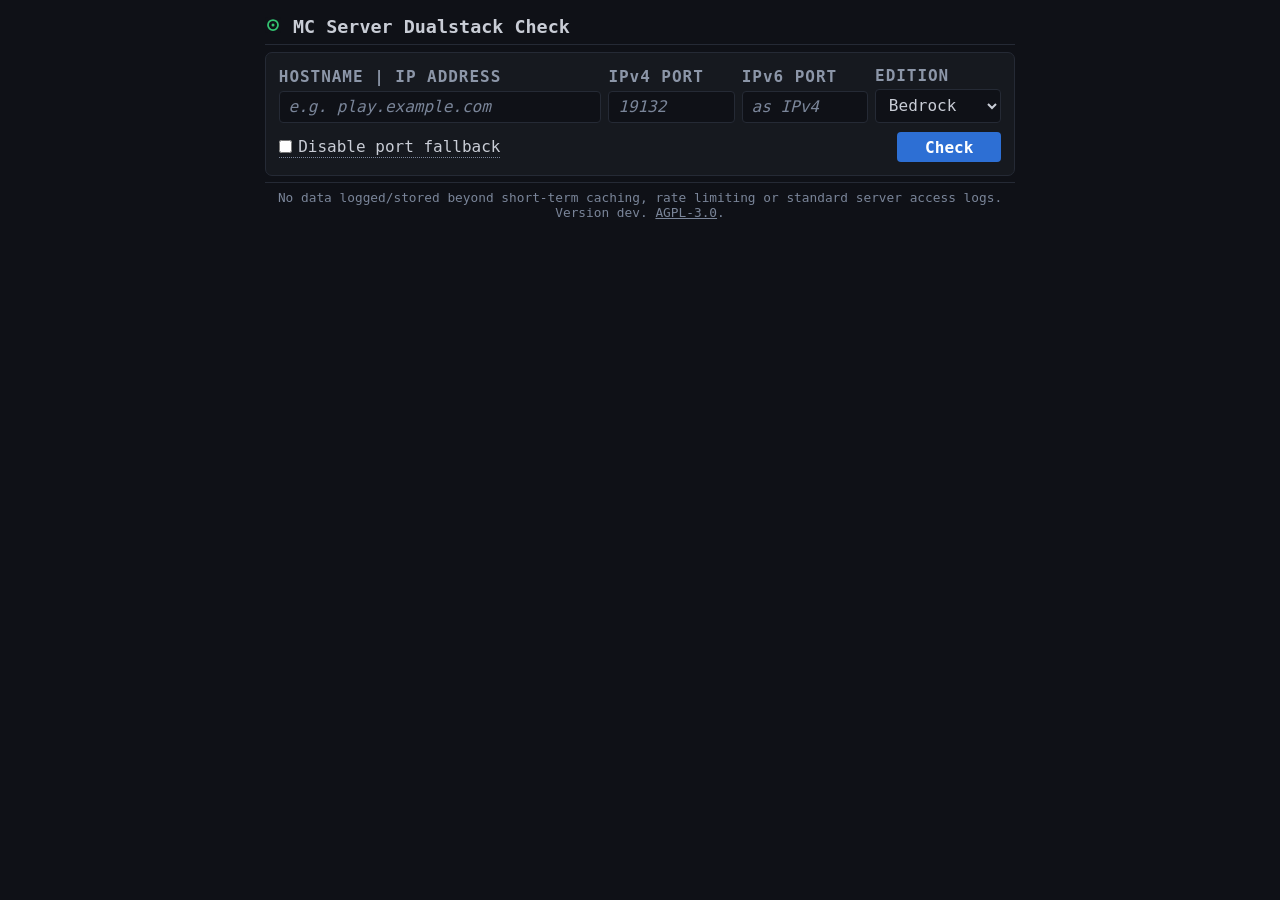
==== frontend/index.html @ 3c57828c "Docs and comments match the code; IPv4-mapped ip answers 400 The API doc has a neutral example serve" ====
<!DOCTYPE html>
<html lang="en">
<head>
    <meta charset="utf-8">
    <meta name="viewport" content="width=device-width, initial-scale=1">
    <title>Minecraft Server Dualstack Checker - IPv4 &amp; IPv6 Status</title>
    <meta name="description" content="Check the online status of any Minecraft server over both IPv4 and IPv6. Supports Bedrock and Java editions with automatic port fallback.">
    <meta name="keywords" content="Minecraft server status, Minecraft dualstack server checker, IPv4 IPv6 dual stack, Bedrock server status, Java server status, MC server ping, Minecraft online checker">
    <link rel="stylesheet" href="mc_dualstack_check.css">
    <link rel="icon" type="image/svg+xml" href="favicon.svg">
    <link rel="apple-touch-icon" href="apple-touch-icon.png">
    <script src="mc_dualstack_check.js" defer></script>
</head>
<body><main>
<div class="page">

    <header class="header">
        <img src="favicon.svg" width="16" height="16" alt="" aria-hidden="true">
        <h1 class="text-title">MC Server Dualstack Check</h1>
    </header>

    <div class="card">
        <div class="card-body">
            <form class="form" method="get" id="mcform" autocomplete="on">
                <div class="form-row">
                    <div class="field field-wide">
                        <label class="text-label text-strong" for="f-host">HOSTNAME | IP ADDRESS</label>
                        <input name="host" id="f-host" placeholder="e.g. play.example.com" autocapitalize="none" autocorrect="off" spellcheck="false">
                    </div>
                    <div class="field">
                        <label class="text-label text-strong" for="f-port4">IPv4 PORT</label>
                        <input name="port4" id="f-port4" placeholder="19132" inputmode="numeric">
                    </div>
                    <div class="field">
                        <label class="text-label text-strong" for="f-port6">IPv6 PORT</label>
                        <input name="port6" id="f-port6" placeholder="as IPv4" inputmode="numeric">
                    </div>
                    <div class="field">
                        <label class="text-label text-strong" for="f-edition">EDITION</label>
                        <select name="edition" id="f-edition">
                            <option value="bedrock" selected>Bedrock</option>
                            <option value="java">Java</option>
                        </select>
                    </div>
                </div>
                <div class="form-actions">
                    <label class="check-label" title="If enabled, skips automatic retry on fallback ports.">
                        <input type="checkbox" id="f-nofallback" name="nofallback" value="1">
                        Disable port fallback
                    </label>
                    <button class="text-strong" type="submit" id="f-submit">Check</button>
                </div>
            </form>
        </div>
    </div>

    <div class="notice-warn" id="notice-backend" role="status" hidden></div>
    <div class="notice-error" id="notice" role="alert" hidden></div>

    <div class="checking-indicator text-muted" id="checking-indicator" hidden>
        <span class="checking-spinner"></span>
        <span class="checking-label">Checking&hellip;</span>
    </div>

</div><!-- /.page -->

<div class="page" id="results" hidden>
    <div class="query-time text-muted" id="query-time">
        <span id="time-ago"></span>
    </div>
    <div class="ip-grid" id="ip-grid"></div>
    <div class="card debug-card" id="debug-card" hidden>
        <div class="card-head text-label text-caps text-strong">Failure log</div>
        <div class="debug-log text-muted" id="debug-log"></div>
    </div>
</div><!-- /results -->

<footer class="site-footer text-tiny text-muted">
    No data logged/stored beyond short-term caching, rate limiting or standard server access logs.<br>
    Version <span id="version">dev</span>. <a href="https://github.com/poeggi/mc_dualstack_checker">AGPL-3.0</a>.
</footer>
</main>
</body>
</html>
---- frontend/mc_dualstack_check.css ----
/*
 * Structure:
 *   1. Tokens      colours, type scale, spacing, shapes. Adjust the look here.
 *   2. Base        element defaults. Everything inherits the mono body font.
 *   3. Text roles  .text-* classes, the only place for font size, weight,
 *                  case and text colour. Markup combines them with components.
 *   4. Components  layout, spacing, borders, backgrounds and state colours.
 *   5. Small screens: token overrides and the one-column grid.
 */

/* == 1. Tokens ================================================== */
:root {
    --bg:        #0f1117;
    --surface:   #16191f;
    --surface2:  #1c2028;
    --border:    #252a35;
    --text:      #c9cdd6;
    --muted:     #7a8599;
    --label:     #8c96a8;
    --green:     #34c472;
    --green-bg:  #0d2118;
    --red:       #f05050;
    --red-bg:    #200f0f;
    --amber:     #e8a825;
    --amber-bg:  #221a06;
    --blue:      #4c8ef7;
    --button:    #2d6fd4;

    --mono: ui-monospace, 'Cascadia Code', 'Fira Mono', 'Consolas', monospace;
    --text-xs: .8rem;
    --text-sm: .875rem;
    --text-md: 1rem;
    --text-lg: 1.15rem;
    --leading: 1.2;
    --leading-log: 1.65;
    --tracking: .06em;

    --gap:      .4rem;
    --pad-y:    .4rem;
    --pad-x:    .8rem;
    --pad-card: .8rem;

    --radius:         7px;
    --radius-control: 4px;
    --radius-badge:   3px;
    --page-width:   750px;
}

/* == 2. Base ==================================================== */
*, *::before, *::after { box-sizing: border-box; margin: 0; padding: 0; }
[hidden] { display: none !important; }

/* iOS enlarges long text blocks in landscape unless told not to. */
html { -webkit-text-size-adjust: 100%; text-size-adjust: 100%; }

body {
    font-family: var(--mono);
    font-size: var(--text-md);
    line-height: var(--leading);
    background: var(--bg);
    color: var(--text);
    min-height: 100vh;
    padding: 1rem var(--gap);
}
input, select, button { font: inherit; }
a { color: inherit; }
::placeholder { color: var(--muted); font-style: italic; opacity: 1; }

/* == 3. Text roles ============================================== */
.text-title  { font-size: var(--text-lg); font-weight: 600; }
.text-label  { letter-spacing: var(--tracking); color: var(--label); }
.text-caps   { text-transform: uppercase; }
.text-strong { font-weight: 600; }
.text-small  { font-size: var(--text-sm); }
.text-tiny   { font-size: var(--text-xs); }
.text-muted  { color: var(--muted); }
.text-dim    { color: var(--muted); font-style: italic; }

/* == 4. Components ============================================== */

/* Page columns */
.page {
    max-width: var(--page-width);
    margin: 0 auto;
    display: flex;
    flex-direction: column;
    gap: var(--gap);
}
.header {
    display: flex;
    align-items: baseline;
    gap: .75rem;
    padding-bottom: var(--gap);
    border-bottom: 1px solid var(--border);
}
.site-footer {
    max-width: var(--page-width);
    margin: var(--gap) auto 0;
    padding: var(--gap) var(--pad-x) 0;
    border-top: 1px solid var(--border);
    text-align: center;
}

/* Cards */
.card {
    background: var(--surface);
    border: 1px solid var(--border);
    border-radius: var(--radius);
    overflow: hidden;
}
.card-head {
    padding: var(--pad-y) var(--pad-x);
    border-bottom: 1px solid var(--border);
}
.card-body { padding: var(--pad-card); }

/* Form: the host field takes the free width, the others stay compact. */
.form { display: flex; flex-direction: column; gap: .6rem; }
.form-row,
.form-actions {
    display: flex;
    flex-wrap: wrap;
    gap: .45rem;
}
.form-row     { align-items: flex-end; }
.form-actions { align-items: center; justify-content: space-between; }
.field {
    display: flex;
    flex-direction: column;
    gap: .28rem;
    flex: 1 1 6.5rem;
    min-width: 0;
}
.field-wide { flex: 3 1 16rem; }

input, select {
    width: 100%;
    background: var(--bg);
    border: 1px solid var(--border);
    border-radius: var(--radius-control);
    color: var(--text);
    padding: .32rem .55rem;
    outline: none;
}
input:focus, select:focus { border-color: var(--blue); }
input.input-error { border-color: var(--red); background: var(--red-bg); }

.check-label {
    display: flex;
    align-items: center;
    gap: .4rem;
    white-space: nowrap;
    cursor: help;
    border-bottom: 1px dotted var(--muted);
    padding-bottom: 1px;
}
.check-label input { width: auto; accent-color: var(--blue); cursor: pointer; }
.check-label input:focus-visible { outline: 2px solid var(--blue); outline-offset: 2px; }

button {
    background: var(--button);
    color: #fff;
    border: none;
    border-radius: var(--radius-control);
    padding: .34rem 1rem;
    min-width: 6.5rem;
    cursor: pointer;
}
button:hover { opacity: .88; }

/* Button while a check runs: dimmed, with a spinner that fades out. */
button:active,
button.btn-active {
    opacity: .45;
    cursor: not-allowed;
}
button.btn-active {
    position: relative;
    padding-right: 2.2rem;
}
button.btn-active::after {
    content: "";
    position: absolute;
    right: .6rem;
    top: 50%;
    width: .85rem;
    height: .85rem;
    border: 2px solid rgba(255, 255, 255, .3);
    border-top-color: #fff;
    border-radius: 50%;
    transform: translateY(-50%);
    animation: btn-spin .7s linear infinite, btn-fade 10s forwards;
}
@keyframes btn-spin { to { transform: translateY(-50%) rotate(360deg); } }
@keyframes btn-fade { 90% { opacity: 1; } 100% { opacity: 0; } }

/* Notices */
.notice-error,
.notice-warn {
    border: 1px solid;
    border-radius: var(--radius);
    padding: .6rem 1rem;
}
.notice-error { color: var(--red);   background: var(--red-bg);   border-color: var(--red); }
.notice-warn  { color: var(--amber); background: var(--amber-bg); border-color: var(--amber); }

/* Checking indicator */
.checking-indicator {
    display: flex;
    align-items: center;
    justify-content: center;
    gap: .6rem;
    padding: 1.2rem 0;
}
.checking-spinner {
    width: .9rem;
    height: .9rem;
    flex-shrink: 0;
    border: 2px solid var(--border);
    border-top-color: var(--blue);
    border-radius: 50%;
    animation: spin .7s linear infinite;
}
@keyframes spin { to { transform: rotate(360deg); } }

/* Results */
.query-time { text-align: center; padding-top: var(--gap); }
.ip-grid {
    display: grid;
    grid-template-columns: 1fr 1fr;
    gap: var(--gap);
}

/* IP card: .card plus a state (online, offline, unknown) */
.ip-card.online  { border-color: var(--green); }
.ip-card.offline { border-color: var(--red); }
.ip-card.unknown { opacity: .55; }
.ip-card-head {
    display: flex;
    justify-content: space-between;
    align-items: center;
    gap: .5rem;
    padding: var(--pad-y) var(--pad-x);
    border-bottom: 1px solid var(--border);
}
.ip-card.online  .ip-card-head { background: var(--green-bg); color: var(--green); }
.ip-card.offline .ip-card-head { background: var(--red-bg);   color: var(--red); }
.ip-card.unknown .ip-card-head { background: var(--surface2); color: var(--muted); }

.badge-group { display: flex; align-items: center; gap: .3rem; }
.badge {
    padding: .12rem .45rem;
    border: 1px solid transparent;
    border-radius: var(--radius-badge);
    white-space: nowrap;
    flex-shrink: 0;
}
.badge.online   { background: var(--green);    color: #071a0f; }
.badge.offline  { background: var(--red);      color: #1a0707; }
.badge.unknown  { background: var(--border);   color: var(--muted); }
.badge.fallback,
.badge.cache    { background: var(--amber-bg); color: var(--amber); border-color: var(--amber); }
.badge.live     { background: var(--surface2); color: var(--blue);  border-color: var(--blue); }

.ip-resolved,
.ip-row {
    padding: var(--pad-y) var(--pad-x);
    border-bottom: 1px solid var(--border);
    overflow-wrap: anywhere;
}
.ip-row { display: flex; align-items: baseline; gap: .75rem; }
.ip-row:last-child { border-bottom: none; }
.ip-row-key { min-width: 10ch; flex-shrink: 0; white-space: nowrap; overflow-wrap: normal; }

.port-used   { color: var(--green); }
.port-struck { color: var(--red); text-decoration: line-through; }

/* Extra rows, opened by a hidden checkbox */
.card-extra-toggle,
.ip-rows-extra,
.toggle-less { display: none; }
.card-extra-toggle:checked ~ .ip-rows-extra             { display: block; }
.card-extra-toggle:checked ~ .ip-row-toggle .toggle-more { display: none; }
.card-extra-toggle:checked ~ .ip-row-toggle .toggle-less { display: inline; }
.ip-row-toggle {
    cursor: pointer;
    user-select: none;
    border-top: 1px dashed var(--border);
}
.ip-row-toggle:hover .toggle-label { color: var(--blue); }

/* Failure log */
.debug-card { border-color: var(--amber); }
.debug-card .card-head { color: var(--amber); background: var(--amber-bg); }
.debug-log {
    padding: var(--pad-y) var(--pad-x);
    line-height: var(--leading-log);
    overflow-wrap: anywhere;
}
.debug-log .d-ok   { color: var(--green); }
.debug-log .d-err  { color: var(--red); }
.debug-log .d-warn { color: var(--amber); }

/* == 5. Small screens =========================================== */
@media (max-width: 640px) {
    .ip-grid { grid-template-columns: 1fr; }
}
@media (max-width: 480px) {
    :root {
        --pad-y:    .25rem;
        --pad-x:    .7rem;
        --pad-card: .6rem;
    }
    body { padding: .4rem .6rem; }
}
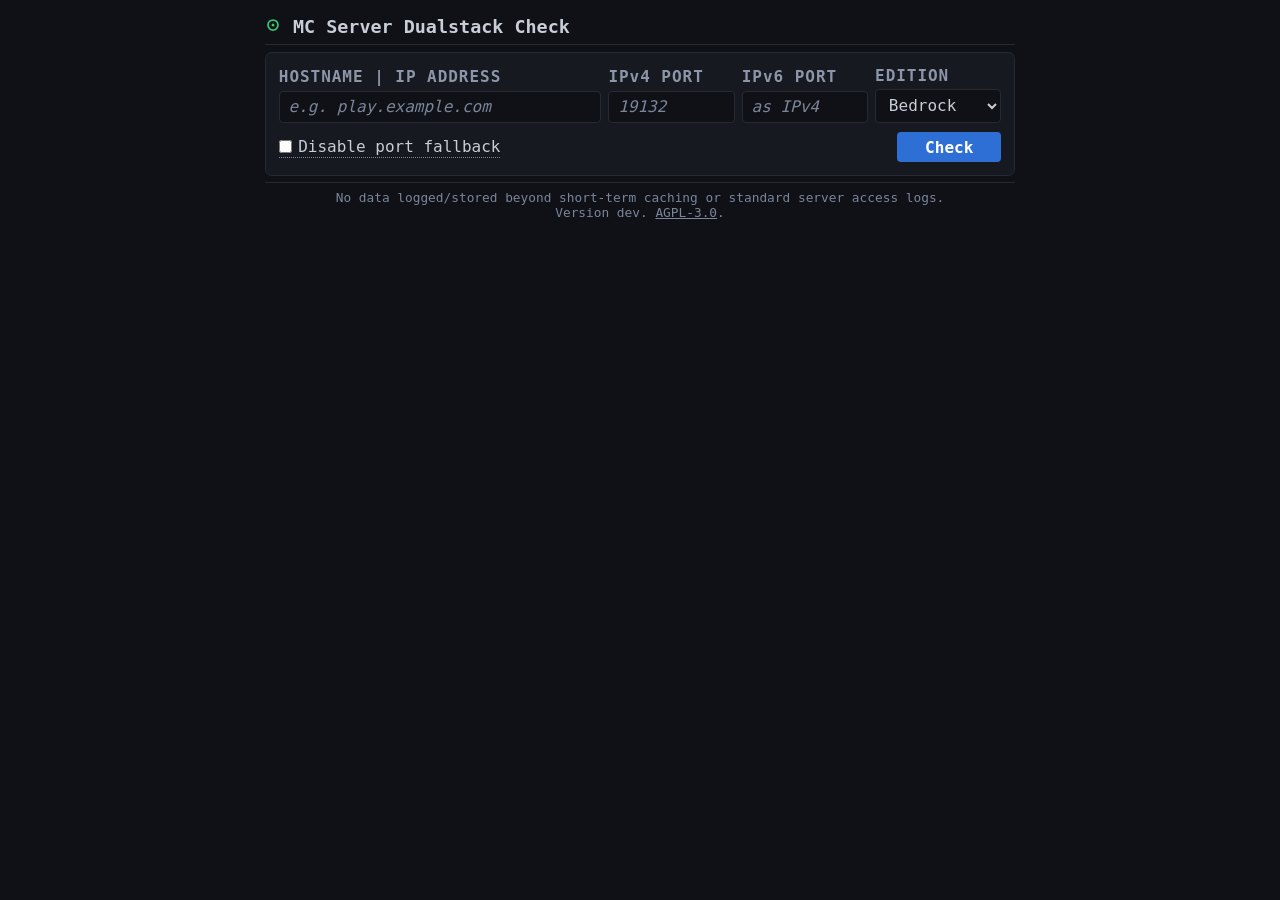
==== commit 1e6d3ead: "Footers keep the short data note" ====
--- a/frontend/index.html
+++ b/frontend/index.html
@@ -76,7 +76,7 @@
 </div><!-- /results -->
 
 <footer class="site-footer text-tiny text-muted">
-    No data logged/stored beyond short-term caching, rate limiting or standard server access logs.<br>
+    No data logged/stored beyond short-term caching or standard server access logs.<br>
     Version <span id="version">dev</span>. <a href="https://github.com/poeggi/mc_dualstack_checker">AGPL-3.0</a>.
 </footer>
 </main>
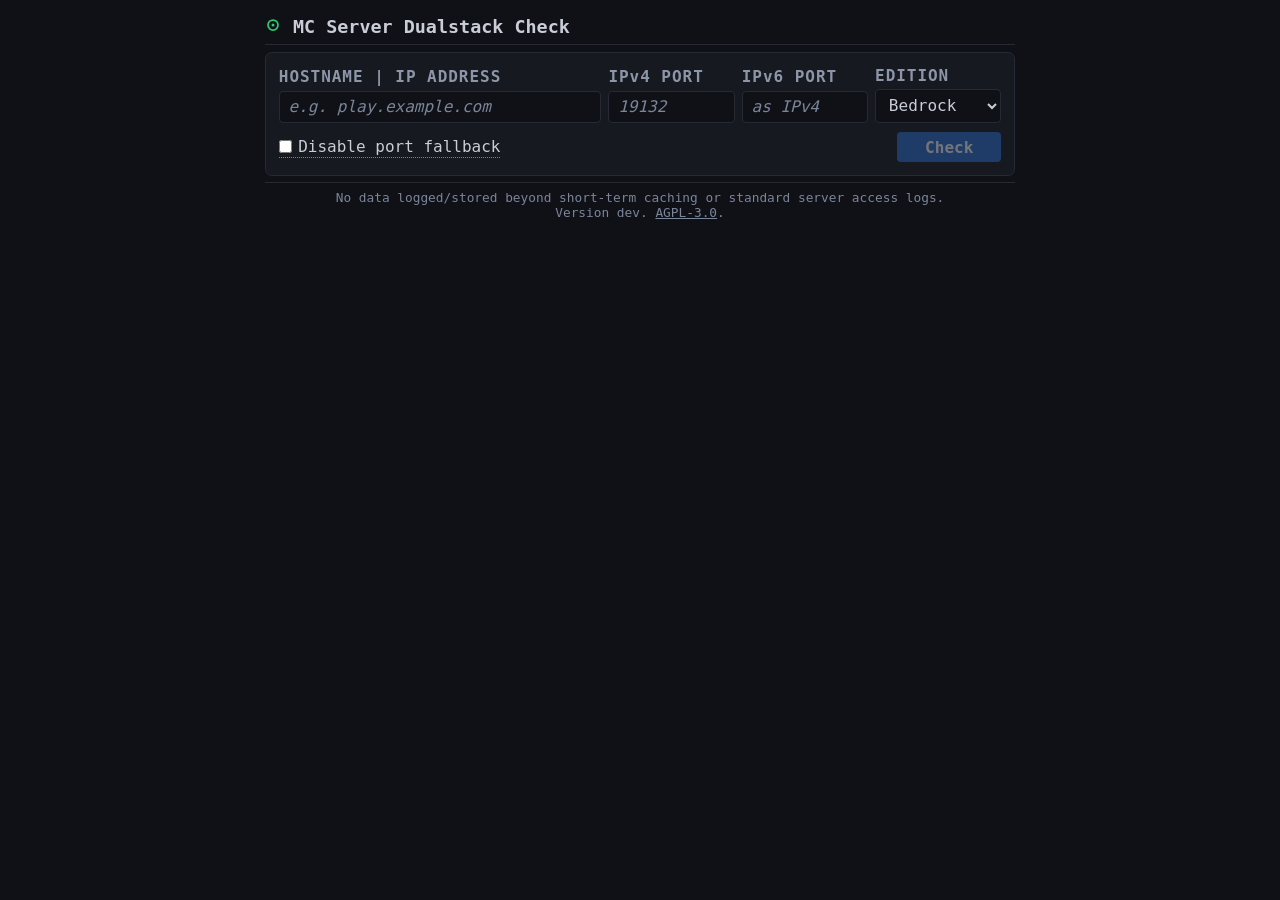
==== commit 6c1cdbd2: "Version-stamped includes cached an hour; budget 16 in batches of 4 Pages reference their stylesheet," ====
--- a/frontend/index.html
+++ b/frontend/index.html
@@ -6,16 +6,16 @@
     <title>Minecraft Server Dualstack Checker - IPv4 &amp; IPv6 Status</title>
     <meta name="description" content="Check the online status of any Minecraft server over both IPv4 and IPv6. Supports Bedrock and Java editions with automatic port fallback.">
     <meta name="keywords" content="Minecraft server status, Minecraft dualstack server checker, IPv4 IPv6 dual stack, Bedrock server status, Java server status, MC server ping, Minecraft online checker">
-    <link rel="stylesheet" href="mc_dualstack_check.css">
-    <link rel="icon" type="image/svg+xml" href="favicon.svg">
-    <link rel="apple-touch-icon" href="apple-touch-icon.png">
-    <script src="mc_dualstack_check.js" defer></script>
+    <link rel="stylesheet" href="mc_dualstack_check.css?v=dev">
+    <link rel="icon" type="image/svg+xml" href="favicon.svg?v=dev">
+    <link rel="apple-touch-icon" href="apple-touch-icon.png?v=dev">
+    <script src="mc_dualstack_check.js?v=dev" defer></script>
 </head>
-<body><main>
+<body data-api="http://localhost:8080" data-version="dev"><main>
 <div class="page">
 
     <header class="header">
-        <img src="favicon.svg" width="16" height="16" alt="" aria-hidden="true">
+        <img src="favicon.svg?v=dev" width="16" height="16" alt="" aria-hidden="true">
         <h1 class="text-title">MC Server Dualstack Check</h1>
     </header>
 
@@ -25,7 +25,7 @@
                 <div class="form-row">
                     <div class="field field-wide">
                         <label class="text-label text-strong" for="f-host">HOSTNAME | IP ADDRESS</label>
-                        <input name="host" id="f-host" placeholder="e.g. play.example.com" autocapitalize="none" autocorrect="off" spellcheck="false">
+                        <input name="host" id="f-host" placeholder="e.g. play.example.com" autocapitalize="none" autocorrect="off" spellcheck="false" required>
                     </div>
                     <div class="field">
                         <label class="text-label text-strong" for="f-port4">IPv4 PORT</label>
--- a/frontend/mc_dualstack_check.css
+++ b/frontend/mc_dualstack_check.css
@@ -167,6 +167,7 @@
     cursor: pointer;
 }
 button:hover { opacity: .88; }
+button:disabled:not(.btn-active) { opacity: .4; cursor: default; }
 
 /* Button while a check runs: dimmed, with a spinner that fades out. */
 button:active,
@@ -196,13 +197,15 @@
 
 /* Notices */
 .notice-error,
-.notice-warn {
+.notice-warn,
+.notice-ok {
     border: 1px solid;
     border-radius: var(--radius);
     padding: .6rem 1rem;
 }
 .notice-error { color: var(--red);   background: var(--red-bg);   border-color: var(--red); }
 .notice-warn  { color: var(--amber); background: var(--amber-bg); border-color: var(--amber); }
+.notice-ok    { color: var(--green); background: var(--green-bg); border-color: var(--green); }
 
 /* Checking indicator */
 .checking-indicator {
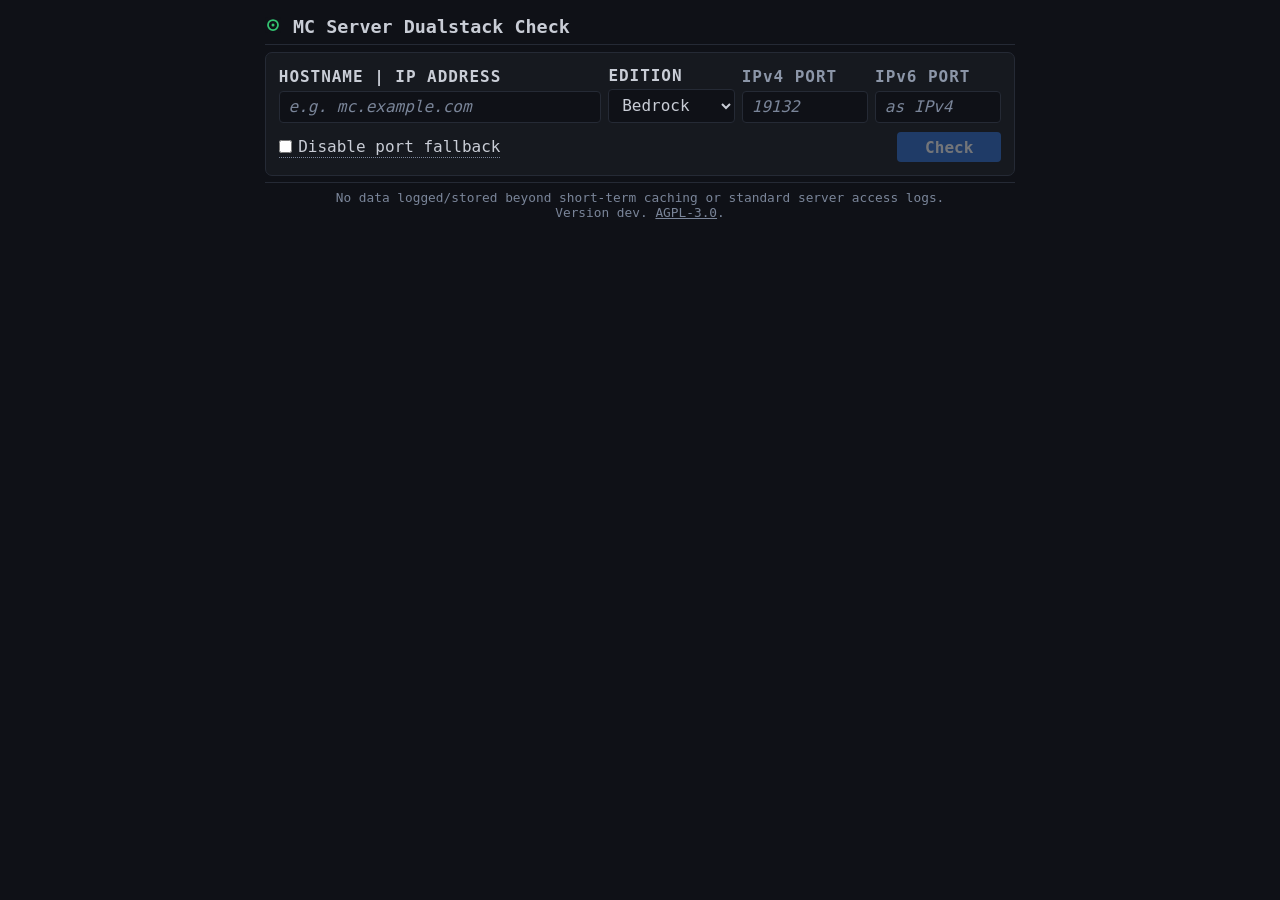
==== commit aa00c359: "Page: address hint per edition, edition next to the host, tidied styles and script The host field hi" ====
--- a/frontend/index.html
+++ b/frontend/index.html
@@ -24,8 +24,15 @@
             <form class="form" method="get" id="mcform" autocomplete="on">
                 <div class="form-row">
                     <div class="field field-wide">
-                        <label class="text-label text-strong" for="f-host">HOSTNAME | IP ADDRESS</label>
-                        <input name="host" id="f-host" placeholder="e.g. play.example.com" autocapitalize="none" autocorrect="off" spellcheck="false" required>
+                        <label class="text-label text-strong label-required" for="f-host">HOSTNAME | IP ADDRESS</label>
+                        <input name="host" id="f-host" placeholder="e.g. mc.example.com" autocapitalize="none" autocorrect="off" spellcheck="false" required>
+                    </div>
+                    <div class="field">
+                        <label class="text-label text-strong label-required" for="f-edition">EDITION</label>
+                        <select name="edition" id="f-edition">
+                            <option value="bedrock" selected>Bedrock</option>
+                            <option value="java">Java</option>
+                        </select>
                     </div>
                     <div class="field">
                         <label class="text-label text-strong" for="f-port4">IPv4 PORT</label>
@@ -35,20 +42,13 @@
                         <label class="text-label text-strong" for="f-port6">IPv6 PORT</label>
                         <input name="port6" id="f-port6" placeholder="as IPv4" inputmode="numeric">
                     </div>
-                    <div class="field">
-                        <label class="text-label text-strong" for="f-edition">EDITION</label>
-                        <select name="edition" id="f-edition">
-                            <option value="bedrock" selected>Bedrock</option>
-                            <option value="java">Java</option>
-                        </select>
-                    </div>
                 </div>
                 <div class="form-actions">
                     <label class="check-label" title="If enabled, skips automatic retry on fallback ports.">
                         <input type="checkbox" id="f-nofallback" name="nofallback" value="1">
                         Disable port fallback
                     </label>
-                    <button class="text-strong" type="submit" id="f-submit">Check</button>
+                    <button class="text-strong" type="submit" id="f-submit" disabled>Check</button>
                 </div>
             </form>
         </div>
--- a/frontend/mc_dualstack_check.css
+++ b/frontend/mc_dualstack_check.css
@@ -25,6 +25,8 @@
     --amber-bg:  #221a06;
     --blue:      #4c8ef7;
     --button:    #2d6fd4;
+    --on-accent: #fff;
+    --on-accent-faint: rgba(255, 255, 255, .3);
 
     --mono: ui-monospace, 'Cascadia Code', 'Fira Mono', 'Consolas', monospace;
     --text-xs: .8rem;
@@ -69,6 +71,8 @@
 /* == 3. Text roles ============================================== */
 .text-title  { font-size: var(--text-lg); font-weight: 600; }
 .text-label  { letter-spacing: var(--tracking); color: var(--label); }
+/* The labels of the fields a check needs read like body text; the optional ports stay in the label colour. */
+.label-required { color: var(--text); }
 .text-caps   { text-transform: uppercase; }
 .text-strong { font-weight: 600; }
 .text-small  { font-size: var(--text-sm); }
@@ -159,7 +163,7 @@
 
 button {
     background: var(--button);
-    color: #fff;
+    color: var(--on-accent);
     border: none;
     border-radius: var(--radius-control);
     padding: .34rem 1rem;
@@ -186,8 +190,8 @@
     top: 50%;
     width: .85rem;
     height: .85rem;
-    border: 2px solid rgba(255, 255, 255, .3);
-    border-top-color: #fff;
+    border: 2px solid var(--on-accent-faint);
+    border-top-color: var(--on-accent);
     border-radius: 50%;
     transform: translateY(-50%);
     animation: btn-spin .7s linear infinite, btn-fade 10s forwards;
@@ -204,7 +208,6 @@
     padding: .6rem 1rem;
 }
 .notice-error { color: var(--red);   background: var(--red-bg);   border-color: var(--red); }
-.notice-warn  { color: var(--amber); background: var(--amber-bg); border-color: var(--amber); }
 .notice-ok    { color: var(--green); background: var(--green-bg); border-color: var(--green); }
 
 /* Checking indicator */
@@ -232,6 +235,7 @@
     display: grid;
     grid-template-columns: 1fr 1fr;
     gap: var(--gap);
+    align-items: start;
 }
 
 /* IP card: .card plus a state (online, offline, unknown) */
@@ -249,6 +253,8 @@
 .ip-card.online  .ip-card-head { background: var(--green-bg); color: var(--green); }
 .ip-card.offline .ip-card-head { background: var(--red-bg);   color: var(--red); }
 .ip-card.unknown .ip-card-head { background: var(--surface2); color: var(--muted); }
+.head-title { display: flex; align-items: center; gap: .45rem; }
+.head-icon  { width: 20px; height: 20px; image-rendering: pixelated; border-radius: 2px; }
 
 .badge-group { display: flex; align-items: center; gap: .3rem; }
 .badge {
@@ -258,11 +264,14 @@
     white-space: nowrap;
     flex-shrink: 0;
 }
-.badge.online   { background: var(--green);    color: #071a0f; }
-.badge.offline  { background: var(--red);      color: #1a0707; }
+.badge.online   { background: var(--green);    color: var(--bg); }
+.badge.offline  { background: var(--red);      color: var(--bg); }
 .badge.unknown  { background: var(--border);   color: var(--muted); }
+/* Amber: the informational badges and the warning notice */
 .badge.fallback,
-.badge.cache    { background: var(--amber-bg); color: var(--amber); border-color: var(--amber); }
+.badge.srv,
+.badge.cache,
+.notice-warn    { background: var(--amber-bg); color: var(--amber); border-color: var(--amber); }
 .badge.live     { background: var(--surface2); color: var(--blue);  border-color: var(--blue); }
 
 .ip-resolved,
@@ -273,20 +282,22 @@
 }
 .ip-row { display: flex; align-items: baseline; gap: .75rem; }
 .ip-row:last-child { border-bottom: none; }
-.ip-row-key { min-width: 10ch; flex-shrink: 0; white-space: nowrap; overflow-wrap: normal; }
-
-.port-used   { color: var(--green); }
+/* The key column fits the longest label (Server Name, Ports tried) with its tracking, so every value starts in one column. */
+.ip-row-key { min-width: calc(11ch + 11 * var(--tracking)); flex-shrink: 0; white-space: nowrap; overflow-wrap: normal; }
+.ip-row-key.hint, .ip-row-val.hint { cursor: help; text-decoration-line: underline; text-decoration-style: dotted; text-underline-offset: .2em; }
+
 .port-struck { color: var(--red); text-decoration: line-through; }
 
 /* Extra rows, opened by a hidden checkbox */
 .card-extra-toggle,
 .ip-rows-extra,
-.toggle-less { display: none; }
+.toggle-less,
+.card-extra-toggle:checked ~ .ip-row-toggle .toggle-more { display: none; }
 .card-extra-toggle:checked ~ .ip-rows-extra             { display: block; }
-.card-extra-toggle:checked ~ .ip-row-toggle .toggle-more { display: none; }
 .card-extra-toggle:checked ~ .ip-row-toggle .toggle-less { display: inline; }
 .ip-row-toggle {
     cursor: pointer;
+    -webkit-user-select: none;
     user-select: none;
     border-top: 1px dashed var(--border);
 }
@@ -300,7 +311,7 @@
     line-height: var(--leading-log);
     overflow-wrap: anywhere;
 }
-.debug-log .d-ok   { color: var(--green); }
+.debug-log .d-ok, .port-used { color: var(--green); }
 .debug-log .d-err  { color: var(--red); }
 .debug-log .d-warn { color: var(--amber); }
 
